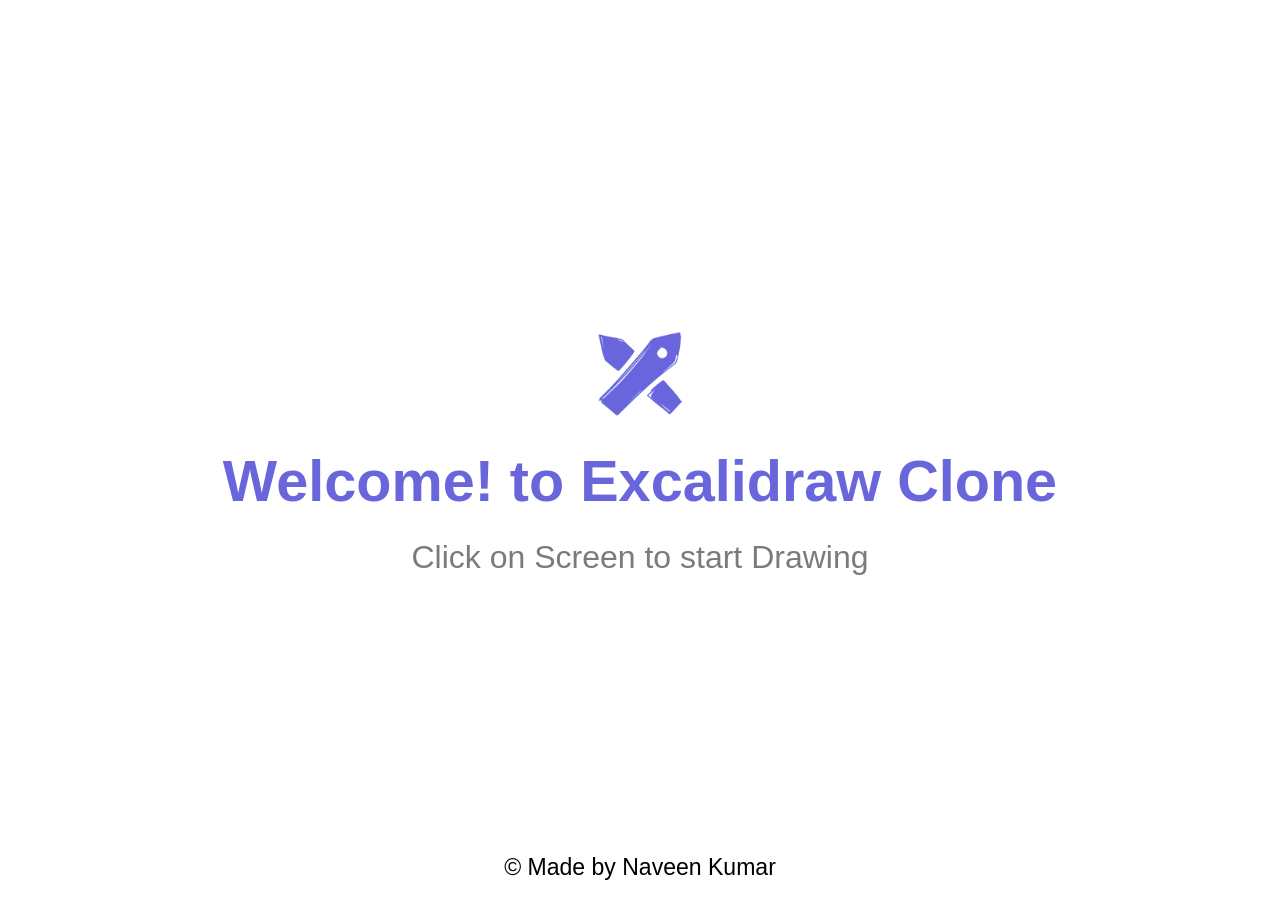
==== index.html @ 4516782e "v1" ====
<!DOCTYPE html>
<html lang="en">
  <head>
    <meta charset="UTF-8" />
    <meta name="viewport" content="width=device-width, initial-scale=1.0" />
    <title>Excalidraw</title>
    <!-- Favicon -->
    <link
      rel="shortcut icon"
      href="./Assets/favicon-32x32.png"
      type="image/x-icon"
    />
    <!-- CSS Link -->
    <link rel="stylesheet" href="style.css" />
    <!-- Font Awesome Links  -->
    <link
      rel="stylesheet"
      href="https://site-assets.fontawesome.com/releases/v6.4.2/css/all.css"
    />
    <link
      rel="stylesheet"
      href="https://site-assets.fontawesome.com/releases/v6.4.2/css/sharp-solid.css"
    />
    <link
      rel="stylesheet"
      href="https://site-assets.fontawesome.com/releases/v6.4.2/css/sharp-regular.css"
    />
    <link
      rel="stylesheet"
      href="https://site-assets.fontawesome.com/releases/v6.4.2/css/sharp-light.css"
    />
    <link
      rel="stylesheet"
      href="https://use.fortawesome.com/kits/1ce05b4b/publications/125785/woff2.css"
      media="all"
    />
  </head>
  <body>
      <div id="root">
        <div class="top-menu">
          <div class="drawer-btn">
            <button type="button" onclick="openEditing()">
              <i class="fa-light fa-palette"></i>
            </button>
          </div>
          <div class="tool-div">
            <div class="tools-menu">
              <div id="locker" class="icon-div tool">
                <i class="fa-light fa-unlock"></i>
              </div>
              <div class="vertical-line"></div>
              <div id="hand" class="icon-div tool">
                <i class="fa-light fa-hand"></i>
              </div>
              <div id="pointer" class="icon-div tool active-btn">
                <i class="fa-solid fa-arrow-pointer" style="color: #6965db"></i>
                <span class="icon-num">1</span>
              </div>
              <div id="pencil" class="icon-div tool">
                <i class="fa-light fa-pencil"></i>
                <span class="icon-num">2</span>
              </div>
              <div id="eraser" class="icon-div tool">
                <i class="fa-light fa-eraser"></i>
                <span class="icon-num">3</span>
              </div>
              <div id="line" class="icon-div tool">
                <i class="fa-light fa-dash"></i>
                <span class="icon-num">4</span>
              </div>
              <div id="square" class="icon-div tool">
                <i class="fa-light fa-square"></i>
                <span class="icon-num">5</span>
              </div>
              <div id="circle" class="icon-div tool">
                <i class="fa-light fa-circle"></i>
                <span class="icon-num">6</span>
              </div>
              <div id="diamond" class="icon-div tool">
                <i class="fa-light fa-diamond"></i>
                <span class="icon-num">7</span>
              </div>
              <div id="arrow" class="icon-div tool">
                <i class="fa-light fa-arrow-right-long"></i>
                <span class="icon-num">8</span>
              </div>
              <div id="other-btn" class="icon-div tool">
                <i class="fa-light fa-font"></i>
                <span class="icon-num">9</span>
              </div>
              <div id="save-img" class="icon-div">
                <i class="fa-light fa-image"></i>
                <span class="icon-num">0</span>
              </div>
              <div class="vertical-line"></div>
              <div id="other-btn" class="icon-div tool">
                <i class="fa-light fa-shapes"></i>
              </div>
            </div>
          </div>
          <div class="top-menu-right-div">
            <div class="collab">
              <i class="fa-light fa-user-group" style="color: #ffffff"></i>
            </div>
            <div class="library">
              <i class="fa-regular fa-book-open"></i>
              <span>Library</span>
            </div>
          </div>
        </div>
        <section class="editing-div">
          <div class="editing-inner-div1">
            <p style="font-size: 12px;">Stroke Color</p>
            <div class="editing-inner-div2">
              <div class="readymade-color" style="background: black;"></div>
              <div class="readymade-color" style="background: #e03131;"></div>
              <div class="readymade-color" style="background: #2f9e44;"></div>
              <div class="readymade-color" style="background: #1971c2;"></div>
              <div class="vertical-line"></div>
              <input id="color-picker" class="color-picker" type="color" value="#ffdd00">
            </div>
          </div>
          <div class="editing-inner-div1">
            <p style="font-size: 12px;">Canvas Background</p>
            <div class="editing-inner-div2">
              <div class="bg-readymade-color" style="background: #ffec99;"></div>
              <div class="bg-readymade-color" style="background: #a5d8ff;"></div>
              <div class="bg-readymade-color" style="background: #b2f2bb;"></div>
              <div class="bg-readymade-color" style="background: #ffc9c9;"></div>
              <div class="vertical-line"></div>
              <input id="color-picker-bg" class="color-picker" type="color" value="#ededed">
            </div>
          </div>
          <div class="editing-inner-div1" style="display: flex; align-items: center; gap: 6px;">
            <input type="checkbox" id="fill-color">
            <label for="fill-color" style="font-size: 12px; ">Fill color</label>
          </div>
          <div class="editing-inner-div1">
            <p style="font-size: 12px;">Stroke Width</p>
            <input type="range" id="size-slider" min="2" max="30" value="5" style="width: 100%;">
          </div>
          <div style="display: flex; justify-content: center;">
            <button class="clear-canvas">Clear Canvas</button>
          </div>
        </section>
        <canvas id="canvas"></canvas>
        <div class="intro">
          <div>
            <img src="./Assets/android-chrome-512x512.png" width="100vw"/>
            <h1>Welcome! to Excalidraw Clone</h1>
            <p>Click on Screen to start Drawing</p>
          </div>
          <div class="intro-foot">© Made by Naveen Kumar</div>
        </div>
        <div id="foot">
          <div class="foot-left">
            <div class="zoom-div">
              <div class="decrease"><i class="fa-regular fa-minus"></i></div>
              <div class="percentage">100%</div>
              <div class="increase"><i class="fa-regular fa-plus"></i></div>
            </div>
            <div class="undo-redo-div">
              <div id="undo" class="undo">
                <i class="fa-regular fa-rotate-left"></i>
              </div>
              <div id="redo" class="redo">
                <i class="fa-regular fa-rotate-right"></i>
              </div>
            </div>
          </div>
          <div class="foot-right">
            <div class="encript">
              <i
                class="fa-solid fa-shield-check"
                style="color: #6965db; cursor: pointer"
              ></i>
            </div>
            <div class="help">
              <i class="fa-regular fa-circle-question"></i>
            </div>
          </div>
        </div>
      </div>
  </body>
  <script src="script.js"></script>
  <script src="shapesFunction.js"></script>
  <script src="undoRedo.js"></script>
  <script src="otherFn.js"></script>
</html>
---- style.css ----
@font-face {
  font-family: "Virgil";
  src: url("Virgil.woff2");
  font-display: swap;
}
:root {
  --white: #ffffff;
  --hover: #7a7a7a;
  --icon_num: #b8b8b8;
  --grey-border: rgb(196, 196, 196);
  --theme: #6965db;
  --light-theme: #e3e2fe;
  --dark-theme: #030064;
  --text-color: #7b7b7b;
}
* {
  margin: 0;
  padding: 0;
  box-sizing: border-box;
  font-family: sans-serif;
}
#root {
  height: 100vh;
  width: 100vw;
  overflow-x: hidden;
  display: flex;
  flex-direction: column;
  justify-content: space-between;
  position: relative;
  /* overflow: hidden; */
}

/* canvas styling */
#canvas{
  height: 100vh;
  width: 100vw;
  position: absolute;
  z-index: 5;
}
/* welcome msg css */
.intro{
  height: 100vh;
  width: 100%;
  position: absolute;
  display: flex;
  flex-direction: column;
  justify-content: center;
  align-items: center;
  color: var(--theme);
  z-index: 11;
  background-color: var(--white);
}
.intro > div{
  display: flex;
  flex-direction: column;
  justify-content: center;
  align-items: center;
}
.intro > div > h1{
  text-align: center;
  font-size: 4.5vw;
  line-height: 2;
}
.intro > div > p{
  font-size: 2.5vw;
  color: var(--text-color);
}
.intro-foot{
  position: absolute;
  bottom: 1.2rem;
  font-size: 1.8vw;
  color: black;
}

/* top menu css */
.top-menu {
  position: absolute;
  top: 1rem;
  display: flex;
  justify-content: space-between;
  gap: 1rem;
  height: 45px;
  width: 100vw;
  padding-inline: 1rem;

}
.drawer-btn > button {
  width: 36px;
  height: 36px;
  background-color:var(--white);
  border: 1px solid var(--grey-border);
  border-radius: 8px;
  cursor: pointer;
  font-size: large;
}
.tool-div{
    box-shadow: 0px 0px 3px var(--grey-border);
    border-radius: 8px;
    background-color:var(--white);
    z-index: 10;
}
.tools-menu {
  height: 45px;
  width: 550px;
  display: flex;
  align-items: center;
  gap: 5px;
  padding-inline: 5px;
  border-radius: 8px;
  z-index: 1;
}
.vertical-line {
  border-right: 1px solid var(--grey-border);
  height: 24px;
}
.icon-div {
  width: 36px;
  height: 36px;
  font-size: 14px;
  border-radius: 8px;
  display: flex;
  align-items: center;
  justify-content: center;
  cursor: pointer;
  position: relative;
}
.icon-div:hover{
  background-color: var(--light-theme);
}
.icon-div span {
  font-size: 10px;
  color: var(--icon_num);
  position: absolute;
  bottom: 4px;
  right: 4px;
}
/* active tool button on click with js */
.active-btn{
  background-color: var(--light-theme);
  color: var(--dark-theme);

  && span{
    color: var(--dark-theme);
  }
}
/* making them front using z-insex */
.drawer-btn,
.collab,
.library,
.zoom-div,
.undo-redo-div,
.encript >  i,
.help{
  z-index: 10;
}
/* btn hover effect */
.drawer-btn>button:hover,
.library:hover,
.decrease:hover,
.increase:hover,
.undo:hover,
.redo:hover,
.help:hover {
  background-color: rgb(240, 240, 240);
}
/* btn click effects */
.drawer-btn button:active,
.icon-div:active,
.library:active,
.decrease:active,
.increase:active,
.undo:active,
.redo:active,
.help:active {
  border: 1px solid ;
}
.top-menu-right-div {
  display: flex;
  gap: 1rem;
}
.collab {
  width: 36px;
  height: 36px;
  font-size: 12px;
  display: flex;
  align-items: center;
  justify-content: center;
  border-radius: 8px;
  background-color: var(--theme);
  cursor: pointer;
}
.collab:hover {
  background-color: #605cc6;
}
.library {
  height: 36px;
  font-size: 12px;
  background-color:var(--white);
  border: 1px solid var(--grey-border);
  border-radius: 8px;
  display: flex;
  align-items: center;
  justify-content: center;
  gap: 0.5rem;
  padding-inline: 10px;
  cursor: pointer;
}
.library span {
  color: var(--text-color);
}

/* editing-div css: */
.editing-div{
  height: 285px;
  width: 200px;
  position: absolute;
  left: -100%;
  top: 80px;
  box-shadow: 0px 0px 3px var(--grey-border);
  border-radius: 8px;
  color: rgb(43, 43, 43);
  background-color:var(--white);
  padding: 8px;
  z-index: 10;
  transition: all .2s ease-in-out;
}
.hidden{
  display: none;
}
.editing-inner-div1{
  margin: 10px 0;
}
.editing-inner-div1 > p{
  line-height: 24px;
}
.editing-inner-div2{
  display: flex;
  align-items: center;
  flex-wrap: wrap;
  gap: 8px;
}
.readymade-color{
  border-radius: 6px;
  width: 27px;
  height: 26px;
}
.bg-readymade-color{
  border-radius: 6px;
  width: 27px;
  height: 26px;
}
/* color picker */
.color-picker{
  -webkit-appearance: none;
  -moz-appearance: none;
  appearance: none;
  width: 32px;
  height: 35px;
  border: none;
  border-radius: 8px;
  background-color: transparent;
  cursor: pointer;
}
.color-picker::-webkit-color-swatch{
  border-radius: 8px;
  /* border:none; */
}
.color-picker::-moz-color-swatch{
  border-radius: 8px;
  border:none;
}
.clear-canvas{
  border: none;
  background-color: var(--light-theme);
  border-radius: 8px;
  padding: 8px 10px;
  color: var(--dark-theme);
}
.clear-canvas:active{
  border: 1px solid;
}
/* editing div css ends here */

/* foot css */
#foot {
  position: absolute;
  height: 45px;
  width: 100%;
  padding-inline: 1rem;
  bottom: 1rem;
  display: flex;
  justify-content: space-between;
}
.foot-left {
  display: flex;
  gap: 1rem;
}
.zoom-div {
  height: 36px;
  border: 1px solid var(--grey-border);
  background-color:var(--white);
  border-radius: 8px;
  display: flex;
  justify-content: center;
  align-items: center;
}
.decrease,
.increase {
  font-size: 12px;
  display: flex;
  align-items: center;
  justify-content: center;
  width: 36px;
}
.decrease {
  height: 100%;
  border-right: 1px solid var(--grey-border);
  border-top-left-radius: 8px;
  border-bottom-left-radius: 8px;
  cursor: pointer;
}
.increase {
  height: 100%;
  border-left: 1px solid var(--grey-border);
  cursor: pointer;
  border-top-right-radius: 8px;
  border-bottom-right-radius: 8px;
}
.percentage {
  padding-inline: 10px;
  color: var(--text-color);
  font-size: 14px;
}
.undo-redo-div {
  height: 36px;
  font-size: 12px;
  background-color:var(--white);
  border: 1px solid var(--grey-border);
  border-radius: 8px;
  display: flex;
  justify-content: center;
  align-items: center;
}
.undo {
  width: 36px;
  height: 100%;
  display: flex;
  justify-content: center;
  align-items: center;
  border-top-left-radius: 8px;
  border-bottom-left-radius: 8px;
  cursor: pointer;
}
.redo {
  width: 36px;
  height: 100%;
  border-left: 1px solid var(--grey-border);
  border-top-right-radius: 8px;
  border-bottom-right-radius: 8px;
  display: flex;
  justify-content: center;
  align-items: center;
  cursor: pointer;
}
.foot-right {
  display: flex;
  gap: 1rem;
}
.encript {
  height: 36px;
  width: 36px;
  font-size: 20px;
  display: flex;
  align-items: center;
  justify-content: center;
}
.help {
  display: flex;
  align-items: center;
  justify-content: center;
  height: 36px;
  width: 36px;
  font-size: 13px;
  background-color:var(--white);
  border: 1px solid var(--grey-border);
  border-radius: 8px;
  cursor: pointer;
}
/* foot css ends here */

/* tablet view & mobile view */
@media screen and (max-width: 768px) {
  .collab,
  .library,
  .encript,
  .help {
    display: none;
  }
  .tool-div {
    overflow-x: scroll;
    &::-webkit-scrollbar {
        display: none;
      }
  }
  .foot-left {
    flex-grow: 1;
    justify-content: space-between;
  }
  .undo-redo-div{
    flex-grow: 1;
  }
  .undo,
  .redo{
    flex-grow: 1;
  }
}
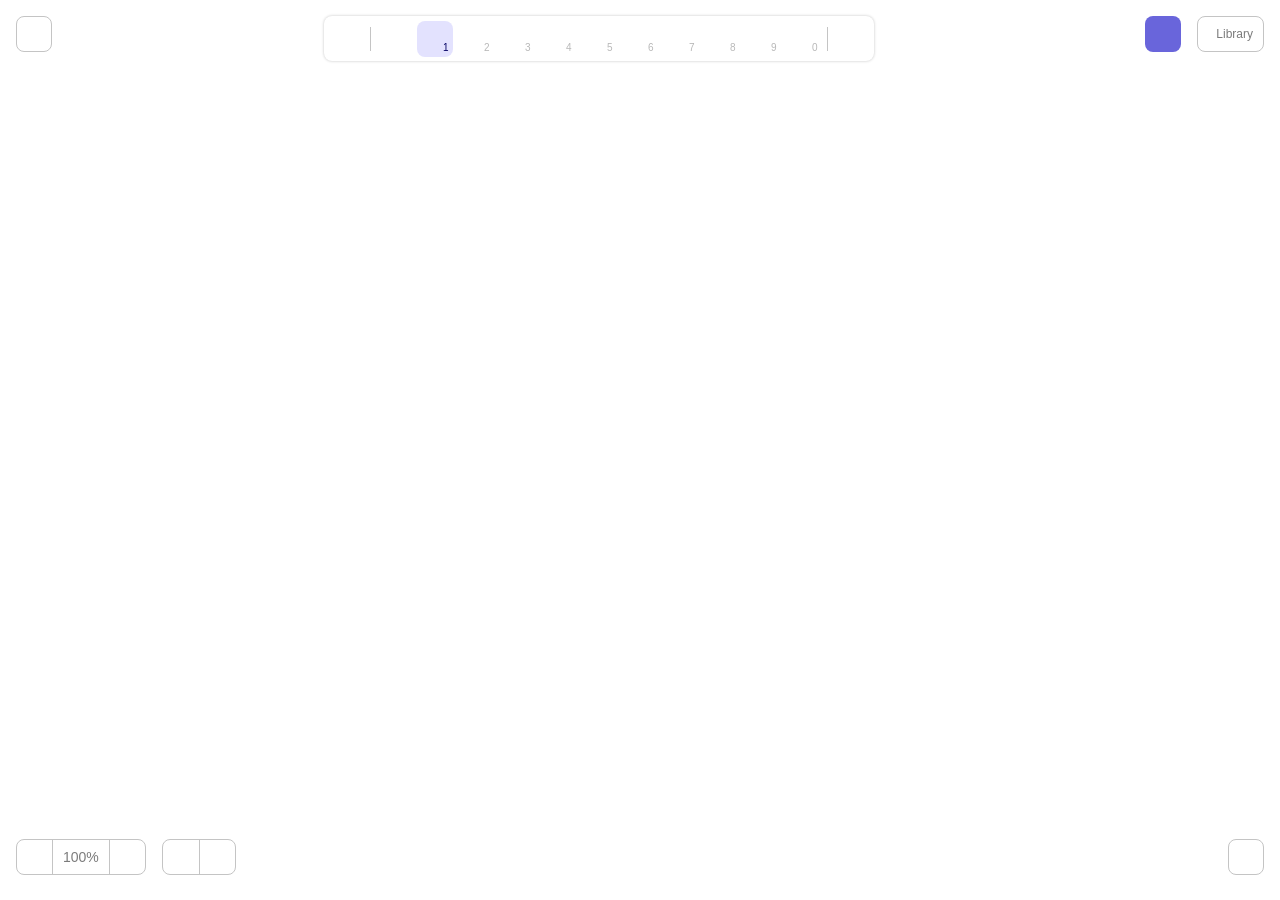
==== commit 3a812eba: "v1.3" ====
--- a/index.html
+++ b/index.html
@@ -36,154 +36,165 @@
     />
   </head>
   <body>
-      <div id="root">
-        <div class="top-menu">
-          <div class="drawer-btn">
-            <button type="button" onclick="openEditing()">
-              <i class="fa-light fa-palette"></i>
-            </button>
-          </div>
-          <div class="tool-div">
-            <div class="tools-menu">
-              <div id="locker" class="icon-div tool">
-                <i class="fa-light fa-unlock"></i>
-              </div>
-              <div class="vertical-line"></div>
-              <div id="hand" class="icon-div tool">
-                <i class="fa-light fa-hand"></i>
-              </div>
-              <div id="pointer" class="icon-div tool active-btn">
-                <i class="fa-solid fa-arrow-pointer" style="color: #6965db"></i>
-                <span class="icon-num">1</span>
-              </div>
-              <div id="pencil" class="icon-div tool">
-                <i class="fa-light fa-pencil"></i>
-                <span class="icon-num">2</span>
-              </div>
-              <div id="eraser" class="icon-div tool">
-                <i class="fa-light fa-eraser"></i>
-                <span class="icon-num">3</span>
-              </div>
-              <div id="line" class="icon-div tool">
-                <i class="fa-light fa-dash"></i>
-                <span class="icon-num">4</span>
-              </div>
-              <div id="square" class="icon-div tool">
-                <i class="fa-light fa-square"></i>
-                <span class="icon-num">5</span>
-              </div>
-              <div id="circle" class="icon-div tool">
-                <i class="fa-light fa-circle"></i>
-                <span class="icon-num">6</span>
-              </div>
-              <div id="diamond" class="icon-div tool">
-                <i class="fa-light fa-diamond"></i>
-                <span class="icon-num">7</span>
-              </div>
-              <div id="arrow" class="icon-div tool">
-                <i class="fa-light fa-arrow-right-long"></i>
-                <span class="icon-num">8</span>
-              </div>
-              <div id="other-btn" class="icon-div tool">
-                <i class="fa-light fa-font"></i>
-                <span class="icon-num">9</span>
-              </div>
-              <div id="save-img" class="icon-div">
-                <i class="fa-light fa-image"></i>
-                <span class="icon-num">0</span>
-              </div>
-              <div class="vertical-line"></div>
-              <div id="other-btn" class="icon-div tool">
-                <i class="fa-light fa-shapes"></i>
-              </div>
-            </div>
-          </div>
-          <div class="top-menu-right-div">
-            <div class="collab">
-              <i class="fa-light fa-user-group" style="color: #ffffff"></i>
-            </div>
-            <div class="library">
-              <i class="fa-regular fa-book-open"></i>
-              <span>Library</span>
-            </div>
-          </div>
-        </div>
-        <section class="editing-div">
-          <div class="editing-inner-div1">
-            <p style="font-size: 12px;">Stroke Color</p>
-            <div class="editing-inner-div2">
-              <div class="readymade-color" style="background: black;"></div>
-              <div class="readymade-color" style="background: #e03131;"></div>
-              <div class="readymade-color" style="background: #2f9e44;"></div>
-              <div class="readymade-color" style="background: #1971c2;"></div>
-              <div class="vertical-line"></div>
-              <input id="color-picker" class="color-picker" type="color" value="#ffdd00">
-            </div>
-          </div>
-          <div class="editing-inner-div1">
-            <p style="font-size: 12px;">Canvas Background</p>
-            <div class="editing-inner-div2">
-              <div class="bg-readymade-color" style="background: #ffec99;"></div>
-              <div class="bg-readymade-color" style="background: #a5d8ff;"></div>
-              <div class="bg-readymade-color" style="background: #b2f2bb;"></div>
-              <div class="bg-readymade-color" style="background: #ffc9c9;"></div>
-              <div class="vertical-line"></div>
-              <input id="color-picker-bg" class="color-picker" type="color" value="#ededed">
-            </div>
-          </div>
-          <div class="editing-inner-div1" style="display: flex; align-items: center; gap: 6px;">
-            <input type="checkbox" id="fill-color">
-            <label for="fill-color" style="font-size: 12px; ">Fill color</label>
-          </div>
-          <div class="editing-inner-div1">
-            <p style="font-size: 12px;">Stroke Width</p>
-            <input type="range" id="size-slider" min="2" max="30" value="5" style="width: 100%;">
-          </div>
-          <div style="display: flex; justify-content: center;">
-            <button class="clear-canvas">Clear Canvas</button>
-          </div>
-        </section>
-        <canvas id="canvas"></canvas>
-        <div class="intro">
-          <div>
-            <img src="./Assets/android-chrome-512x512.png" width="100vw"/>
-            <h1>Welcome! to Excalidraw Clone</h1>
-            <p>Click on Screen to start Drawing</p>
-          </div>
-          <div class="intro-foot">© Made by Naveen Kumar</div>
-        </div>
-        <div id="foot">
-          <div class="foot-left">
-            <div class="zoom-div">
-              <div class="decrease"><i class="fa-regular fa-minus"></i></div>
-              <div class="percentage">100%</div>
-              <div class="increase"><i class="fa-regular fa-plus"></i></div>
-            </div>
-            <div class="undo-redo-div">
-              <div id="undo" class="undo">
-                <i class="fa-regular fa-rotate-left"></i>
-              </div>
-              <div id="redo" class="redo">
-                <i class="fa-regular fa-rotate-right"></i>
-              </div>
-            </div>
-          </div>
-          <div class="foot-right">
-            <div class="encript">
-              <i
-                class="fa-solid fa-shield-check"
-                style="color: #6965db; cursor: pointer"
-              ></i>
-            </div>
-            <div class="help">
-              <i class="fa-regular fa-circle-question"></i>
-            </div>
-          </div>
-        </div>
-      </div>
+    <div class="top-menu">
+      <div class="drawer-btn">
+        <button type="button" onclick="openEditing()">
+          <i class="fa-light fa-palette"></i>
+        </button>
+      </div>
+      <div class="tool-div">
+        <div class="tools-menu">
+          <div id="lock" class="icon-div">
+            <i class="fa-light fa-unlock"></i>
+          </div>
+          <div class="vertical-line"></div>
+          <div id="hand" class="icon-div tool">
+            <i class="fa-light fa-hand"></i>
+          </div>
+          <div id="pointer" class="icon-div tool active-btn">
+            <i class="fa-solid fa-arrow-pointer" style="color: #6965db"></i>
+            <span class="icon-num">1</span>
+          </div>
+          <div id="pencil" class="icon-div tool">
+            <i class="fa-light fa-pencil"></i>
+            <span class="icon-num">2</span>
+          </div>
+          <div id="eraser" class="icon-div tool">
+            <i class="fa-light fa-eraser"></i>
+            <span class="icon-num">3</span>
+          </div>
+          <div id="line" class="icon-div tool">
+            <i class="fa-light fa-dash"></i>
+            <span class="icon-num">4</span>
+          </div>
+          <div id="square" class="icon-div tool">
+            <i class="fa-light fa-square"></i>
+            <span class="icon-num">5</span>
+          </div>
+          <div id="circle" class="icon-div tool">
+            <i class="fa-light fa-circle"></i>
+            <span class="icon-num">6</span>
+          </div>
+          <div id="diamond" class="icon-div tool">
+            <i class="fa-light fa-diamond"></i>
+            <span class="icon-num">7</span>
+          </div>
+          <div id="arrow" class="icon-div tool">
+            <i class="fa-light fa-arrow-right-long"></i>
+            <span class="icon-num">8</span>
+          </div>
+          <div id="other-btn" class="icon-div tool">
+            <i class="fa-light fa-font"></i>
+            <span class="icon-num">9</span>
+          </div>
+          <div id="save-img" class="icon-div">
+            <i class="fa-light fa-image"></i>
+            <span class="icon-num">0</span>
+          </div>
+          <div class="vertical-line"></div>
+          <div id="other-btn" class="icon-div tool">
+            <i class="fa-light fa-shapes"></i>
+          </div>
+        </div>
+      </div>
+      <div class="top-menu-right-div">
+        <div class="collab">
+          <i class="fa-light fa-user-group" style="color: #ffffff"></i>
+        </div>
+        <div class="library">
+          <i class="fa-regular fa-book-open"></i>
+          <span>Library</span>
+        </div>
+      </div>
+    </div>
+    <section class="editing-div">
+      <div class="editing-inner-div1">
+        <p style="font-size: 12px">Stroke Color</p>
+        <div class="editing-inner-div2">
+          <div class="readymade-color" style="background: black"></div>
+          <div class="readymade-color" style="background: #e03131"></div>
+          <div class="readymade-color" style="background: #2f9e44"></div>
+          <div class="readymade-color" style="background: #1971c2"></div>
+          <div class="vertical-line"></div>
+          <input
+            id="color-picker"
+            class="color-picker"
+            type="color"
+            value="#ffdd00"
+          />
+        </div>
+      </div>
+      <div class="editing-inner-div1">
+        <p style="font-size: 12px">Canvas Background</p>
+        <div class="editing-inner-div2">
+          <div class="bg-readymade-color" style="background: #ffec99"></div>
+          <div class="bg-readymade-color" style="background: #a5d8ff"></div>
+          <div class="bg-readymade-color" style="background: #b2f2bb"></div>
+          <div class="bg-readymade-color" style="background: #ffc9c9"></div>
+          <div class="vertical-line"></div>
+          <input
+            id="color-picker-bg"
+            class="color-picker"
+            type="color"
+            value="#ededed"
+          />
+        </div>
+      </div>
+      <div
+        class="editing-inner-div1"
+        style="display: flex; align-items: center; gap: 6px"
+      >
+        <input type="checkbox" id="fill-color" />
+        <label for="fill-color" style="font-size: 12px">Fill color</label>
+      </div>
+      <div class="editing-inner-div1">
+        <p style="font-size: 12px">Stroke Width</p>
+        <input
+          type="range"
+          id="size-slider"
+          min="2"
+          max="30"
+          value="5"
+          style="width: 100%"
+        />
+      </div>
+      <div style="display: flex; justify-content: center">
+        <button class="clear-canvas">Clear Canvas</button>
+      </div>
+    </section>
+    <canvas id="canvas"></canvas>
+    <div id="foot">
+      <div class="foot-left">
+        <div class="zoom-div">
+          <div class="decrease"><i class="fa-regular fa-minus"></i></div>
+          <div class="percentage">100%</div>
+          <div class="increase"><i class="fa-regular fa-plus"></i></div>
+        </div>
+        <div class="undo-redo-div">
+          <div id="undo" class="undo">
+            <i class="fa-regular fa-rotate-left"></i>
+          </div>
+          <div id="redo" class="redo">
+            <i class="fa-regular fa-rotate-right"></i>
+          </div>
+        </div>
+      </div>
+      <div class="foot-right">
+        <div class="encript">
+          <i
+            class="fa-solid fa-shield-check"
+            style="color: #6965db; cursor: pointer"
+          ></i>
+        </div>
+        <div class="help">
+          <i class="fa-regular fa-circle-question"></i>
+        </div>
+      </div>
+    </div>
   </body>
   <script src="script.js"></script>
   <script src="shapesFunction.js"></script>
   <script src="undoRedo.js"></script>
   <script src="otherFn.js"></script>
+  <script src="touchFn.js"></script>
 </html>
--- a/style.css
+++ b/style.css
@@ -22,7 +22,7 @@
 #root {
   height: 100vh;
   width: 100vw;
-  overflow-x: hidden;
+  /* overflow-x: hidden; */
   display: flex;
   flex-direction: column;
   justify-content: space-between;
@@ -32,8 +32,6 @@
 
 /* canvas styling */
 #canvas{
-  height: 100vh;
-  width: 100vw;
   position: absolute;
   z-index: 5;
 }
@@ -58,17 +56,17 @@
 }
 .intro > div > h1{
   text-align: center;
-  font-size: 4.5vw;
+  font-size: 4vw;
   line-height: 2;
 }
 .intro > div > p{
-  font-size: 2.5vw;
+  font-size: 2vw;
   color: var(--text-color);
 }
 .intro-foot{
   position: absolute;
-  bottom: 1.2rem;
-  font-size: 1.8vw;
+  bottom: 1.5rem;
+  font-size: 1.5vw;
   color: black;
 }
 
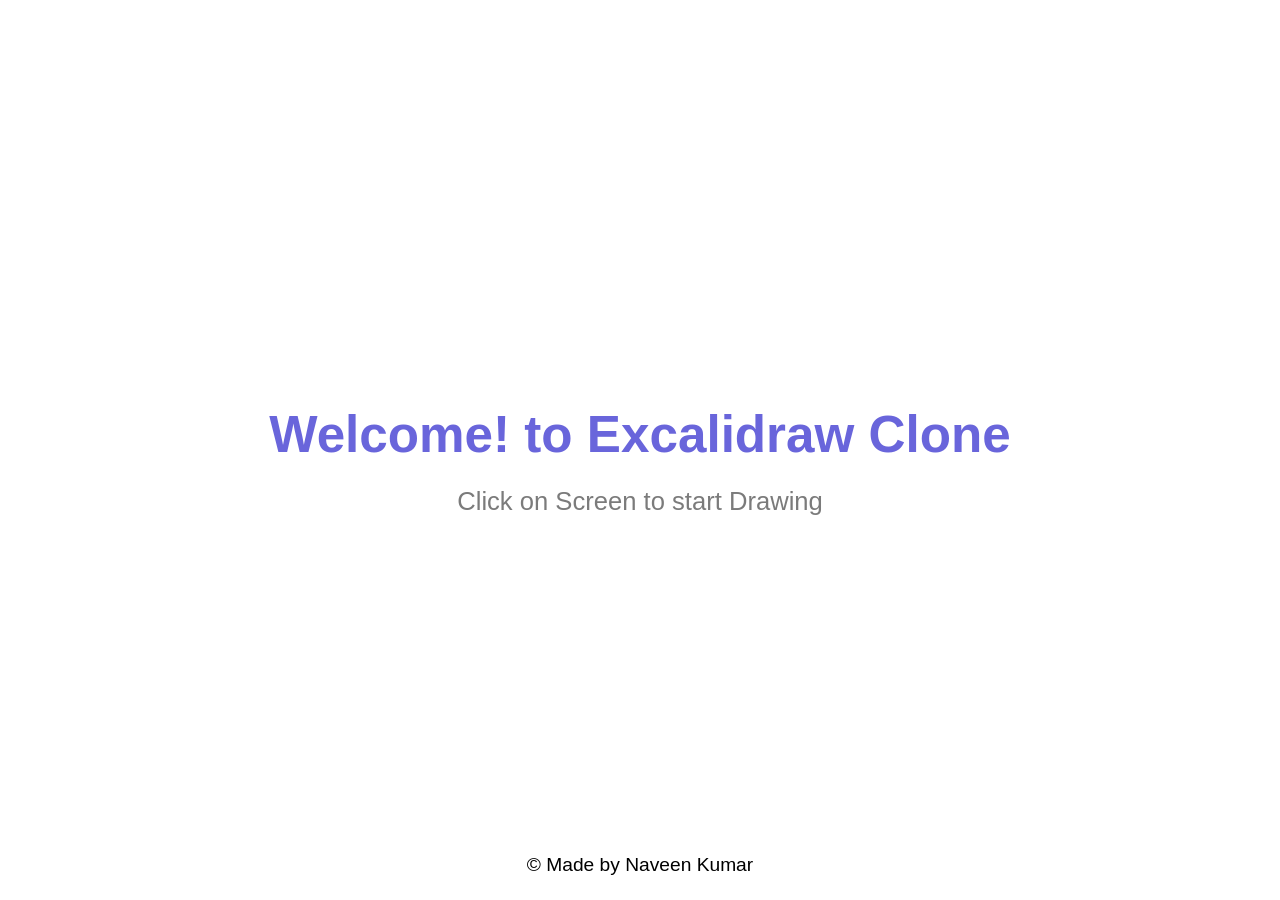
==== commit e3edb9c5: "v1.4" ====
--- a/index.html
+++ b/index.html
@@ -12,189 +12,22 @@
     />
     <!-- CSS Link -->
     <link rel="stylesheet" href="style.css" />
-    <!-- Font Awesome Links  -->
-    <link
-      rel="stylesheet"
-      href="https://site-assets.fontawesome.com/releases/v6.4.2/css/all.css"
-    />
-    <link
-      rel="stylesheet"
-      href="https://site-assets.fontawesome.com/releases/v6.4.2/css/sharp-solid.css"
-    />
-    <link
-      rel="stylesheet"
-      href="https://site-assets.fontawesome.com/releases/v6.4.2/css/sharp-regular.css"
-    />
-    <link
-      rel="stylesheet"
-      href="https://site-assets.fontawesome.com/releases/v6.4.2/css/sharp-light.css"
-    />
-    <link
-      rel="stylesheet"
-      href="https://use.fortawesome.com/kits/1ce05b4b/publications/125785/woff2.css"
-      media="all"
-    />
   </head>
   <body>
-    <div class="top-menu">
-      <div class="drawer-btn">
-        <button type="button" onclick="openEditing()">
-          <i class="fa-light fa-palette"></i>
-        </button>
+    <div class="intro">
+      <div>
+        <h1>Welcome! to Excalidraw Clone</h1>
+        <p>Click on Screen to start Drawing</p>
       </div>
-      <div class="tool-div">
-        <div class="tools-menu">
-          <div id="lock" class="icon-div">
-            <i class="fa-light fa-unlock"></i>
-          </div>
-          <div class="vertical-line"></div>
-          <div id="hand" class="icon-div tool">
-            <i class="fa-light fa-hand"></i>
-          </div>
-          <div id="pointer" class="icon-div tool active-btn">
-            <i class="fa-solid fa-arrow-pointer" style="color: #6965db"></i>
-            <span class="icon-num">1</span>
-          </div>
-          <div id="pencil" class="icon-div tool">
-            <i class="fa-light fa-pencil"></i>
-            <span class="icon-num">2</span>
-          </div>
-          <div id="eraser" class="icon-div tool">
-            <i class="fa-light fa-eraser"></i>
-            <span class="icon-num">3</span>
-          </div>
-          <div id="line" class="icon-div tool">
-            <i class="fa-light fa-dash"></i>
-            <span class="icon-num">4</span>
-          </div>
-          <div id="square" class="icon-div tool">
-            <i class="fa-light fa-square"></i>
-            <span class="icon-num">5</span>
-          </div>
-          <div id="circle" class="icon-div tool">
-            <i class="fa-light fa-circle"></i>
-            <span class="icon-num">6</span>
-          </div>
-          <div id="diamond" class="icon-div tool">
-            <i class="fa-light fa-diamond"></i>
-            <span class="icon-num">7</span>
-          </div>
-          <div id="arrow" class="icon-div tool">
-            <i class="fa-light fa-arrow-right-long"></i>
-            <span class="icon-num">8</span>
-          </div>
-          <div id="other-btn" class="icon-div tool">
-            <i class="fa-light fa-font"></i>
-            <span class="icon-num">9</span>
-          </div>
-          <div id="save-img" class="icon-div">
-            <i class="fa-light fa-image"></i>
-            <span class="icon-num">0</span>
-          </div>
-          <div class="vertical-line"></div>
-          <div id="other-btn" class="icon-div tool">
-            <i class="fa-light fa-shapes"></i>
-          </div>
-        </div>
-      </div>
-      <div class="top-menu-right-div">
-        <div class="collab">
-          <i class="fa-light fa-user-group" style="color: #ffffff"></i>
-        </div>
-        <div class="library">
-          <i class="fa-regular fa-book-open"></i>
-          <span>Library</span>
-        </div>
-      </div>
+      <div class="intro-foot">© Made by Naveen Kumar</div>
     </div>
-    <section class="editing-div">
-      <div class="editing-inner-div1">
-        <p style="font-size: 12px">Stroke Color</p>
-        <div class="editing-inner-div2">
-          <div class="readymade-color" style="background: black"></div>
-          <div class="readymade-color" style="background: #e03131"></div>
-          <div class="readymade-color" style="background: #2f9e44"></div>
-          <div class="readymade-color" style="background: #1971c2"></div>
-          <div class="vertical-line"></div>
-          <input
-            id="color-picker"
-            class="color-picker"
-            type="color"
-            value="#ffdd00"
-          />
-        </div>
-      </div>
-      <div class="editing-inner-div1">
-        <p style="font-size: 12px">Canvas Background</p>
-        <div class="editing-inner-div2">
-          <div class="bg-readymade-color" style="background: #ffec99"></div>
-          <div class="bg-readymade-color" style="background: #a5d8ff"></div>
-          <div class="bg-readymade-color" style="background: #b2f2bb"></div>
-          <div class="bg-readymade-color" style="background: #ffc9c9"></div>
-          <div class="vertical-line"></div>
-          <input
-            id="color-picker-bg"
-            class="color-picker"
-            type="color"
-            value="#ededed"
-          />
-        </div>
-      </div>
-      <div
-        class="editing-inner-div1"
-        style="display: flex; align-items: center; gap: 6px"
-      >
-        <input type="checkbox" id="fill-color" />
-        <label for="fill-color" style="font-size: 12px">Fill color</label>
-      </div>
-      <div class="editing-inner-div1">
-        <p style="font-size: 12px">Stroke Width</p>
-        <input
-          type="range"
-          id="size-slider"
-          min="2"
-          max="30"
-          value="5"
-          style="width: 100%"
-        />
-      </div>
-      <div style="display: flex; justify-content: center">
-        <button class="clear-canvas">Clear Canvas</button>
-      </div>
-    </section>
-    <canvas id="canvas"></canvas>
-    <div id="foot">
-      <div class="foot-left">
-        <div class="zoom-div">
-          <div class="decrease"><i class="fa-regular fa-minus"></i></div>
-          <div class="percentage">100%</div>
-          <div class="increase"><i class="fa-regular fa-plus"></i></div>
-        </div>
-        <div class="undo-redo-div">
-          <div id="undo" class="undo">
-            <i class="fa-regular fa-rotate-left"></i>
-          </div>
-          <div id="redo" class="redo">
-            <i class="fa-regular fa-rotate-right"></i>
-          </div>
-        </div>
-      </div>
-      <div class="foot-right">
-        <div class="encript">
-          <i
-            class="fa-solid fa-shield-check"
-            style="color: #6965db; cursor: pointer"
-          ></i>
-        </div>
-        <div class="help">
-          <i class="fa-regular fa-circle-question"></i>
-        </div>
-      </div>
-    </div>
+    <!-- js -->
+    <script>
+      //   Redirect to main page:---------
+      const intro = document.querySelector(".intro");
+      intro.addEventListener("click", () => {
+        window.location.href = "./index.html";
+      });
+    </script>
   </body>
-  <script src="script.js"></script>
-  <script src="shapesFunction.js"></script>
-  <script src="undoRedo.js"></script>
-  <script src="otherFn.js"></script>
-  <script src="touchFn.js"></script>
 </html>
--- a/style.css
+++ b/style.css
@@ -19,17 +19,6 @@
   box-sizing: border-box;
   font-family: sans-serif;
 }
-#root {
-  height: 100vh;
-  width: 100vw;
-  /* overflow-x: hidden; */
-  display: flex;
-  flex-direction: column;
-  justify-content: space-between;
-  position: relative;
-  /* overflow: hidden; */
-}
-
 /* canvas styling */
 #canvas{
   position: absolute;
@@ -288,6 +277,7 @@
   bottom: 1rem;
   display: flex;
   justify-content: space-between;
+  align-items: center;
 }
 .foot-left {
   display: flex;
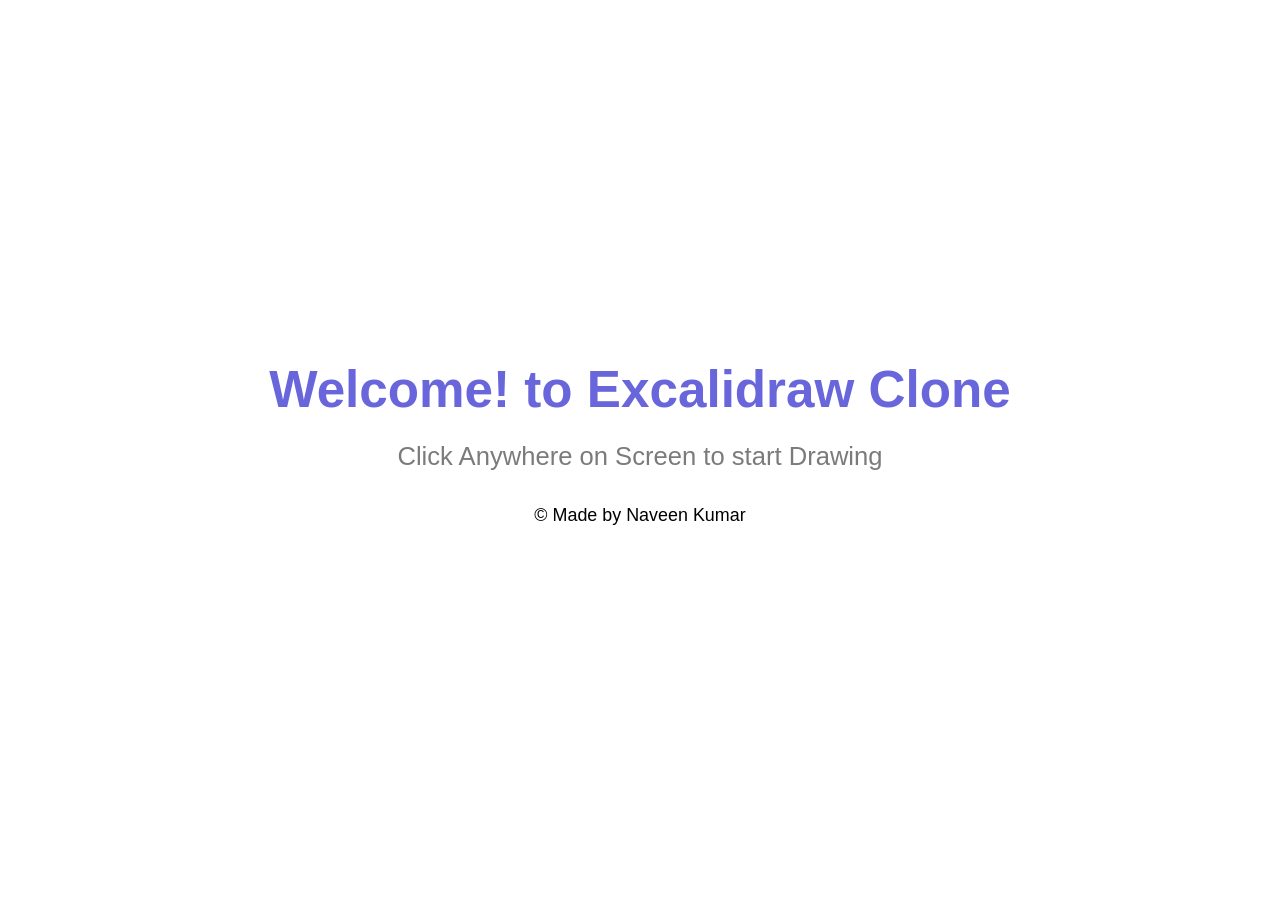
==== commit 5b96b439: "v1.5" ====
--- a/index.html
+++ b/index.html
@@ -12,22 +12,196 @@
     />
     <!-- CSS Link -->
     <link rel="stylesheet" href="style.css" />
+    <!-- Font Awesome Links  -->
+    <link
+      rel="stylesheet"
+      href="https://site-assets.fontawesome.com/releases/v6.4.2/css/all.css"
+    />
+    <link
+      rel="stylesheet"
+      href="https://site-assets.fontawesome.com/releases/v6.4.2/css/sharp-solid.css"
+    />
+    <link
+      rel="stylesheet"
+      href="https://site-assets.fontawesome.com/releases/v6.4.2/css/sharp-regular.css"
+    />
+    <link
+      rel="stylesheet"
+      href="https://site-assets.fontawesome.com/releases/v6.4.2/css/sharp-light.css"
+    />
+    <link
+      rel="stylesheet"
+      href="https://use.fortawesome.com/kits/1ce05b4b/publications/125785/woff2.css"
+      media="all"
+    />
   </head>
   <body>
+    <div class="top-menu">
+      <div class="drawer-btn">
+        <button type="button" onclick="openEditing()">
+          <i class="fa-light fa-palette"></i>
+        </button>
+      </div>
+      <div class="tool-div">
+        <div class="tools-menu">
+          <div id="lock" class="icon-div">
+            <i class="fa-light fa-unlock"></i>
+          </div>
+          <div class="vertical-line"></div>
+          <div id="hand" class="icon-div tool">
+            <i class="fa-light fa-hand"></i>
+          </div>
+          <div id="pointer" class="icon-div tool active-btn">
+            <i class="fa-solid fa-arrow-pointer" style="color: #6965db"></i>
+            <span class="icon-num">1</span>
+          </div>
+          <div id="pencil" class="icon-div tool">
+            <i class="fa-light fa-pencil"></i>
+            <span class="icon-num">2</span>
+          </div>
+          <div id="eraser" class="icon-div tool">
+            <i class="fa-light fa-eraser"></i>
+            <span class="icon-num">3</span>
+          </div>
+          <div id="line" class="icon-div tool">
+            <i class="fa-light fa-dash"></i>
+            <span class="icon-num">4</span>
+          </div>
+          <div id="square" class="icon-div tool">
+            <i class="fa-light fa-square"></i>
+            <span class="icon-num">5</span>
+          </div>
+          <div id="circle" class="icon-div tool">
+            <i class="fa-light fa-circle"></i>
+            <span class="icon-num">6</span>
+          </div>
+          <div id="diamond" class="icon-div tool">
+            <i class="fa-light fa-diamond"></i>
+            <span class="icon-num">7</span>
+          </div>
+          <div id="arrow" class="icon-div tool">
+            <i class="fa-light fa-arrow-right-long"></i>
+            <span class="icon-num">8</span>
+          </div>
+          <div id="other-btn" class="icon-div tool">
+            <i class="fa-light fa-font"></i>
+            <span class="icon-num">9</span>
+          </div>
+          <div id="save-img" class="icon-div">
+            <i class="fa-light fa-image"></i>
+            <span class="icon-num">0</span>
+          </div>
+          <div class="vertical-line"></div>
+          <div id="other-btn" class="icon-div tool">
+            <i class="fa-light fa-shapes"></i>
+          </div>
+        </div>
+      </div>
+      <div class="top-menu-right-div">
+        <div class="collab">
+          <i class="fa-light fa-user-group" style="color: #ffffff"></i>
+        </div>
+        <div class="library">
+          <i class="fa-regular fa-book-open"></i>
+          <span>Library</span>
+        </div>
+      </div>
+    </div>
+    <section class="editing-div">
+      <div class="editing-inner-div1">
+        <p style="font-size: 12px">Stroke Color</p>
+        <div class="editing-inner-div2">
+          <div class="readymade-color" style="background: black"></div>
+          <div class="readymade-color" style="background: #e03131"></div>
+          <div class="readymade-color" style="background: #2f9e44"></div>
+          <div class="readymade-color" style="background: #1971c2"></div>
+          <div class="vertical-line"></div>
+          <input
+            id="color-picker"
+            class="color-picker"
+            type="color"
+            value="#ffdd00"
+          />
+        </div>
+      </div>
+      <div class="editing-inner-div1">
+        <p style="font-size: 12px">Canvas Background</p>
+        <div class="editing-inner-div2">
+          <div class="bg-readymade-color" style="background: #ffec99"></div>
+          <div class="bg-readymade-color" style="background: #a5d8ff"></div>
+          <div class="bg-readymade-color" style="background: #b2f2bb"></div>
+          <div class="bg-readymade-color" style="background: #ffc9c9"></div>
+          <div class="vertical-line"></div>
+          <input
+            id="color-picker-bg"
+            class="color-picker"
+            type="color"
+            value="#ededed"
+          />
+        </div>
+      </div>
+      <div
+        class="editing-inner-div1"
+        style="display: flex; align-items: center; gap: 6px"
+      >
+        <input type="checkbox" id="fill-color" />
+        <label for="fill-color" style="font-size: 12px">Fill color</label>
+      </div>
+      <div class="editing-inner-div1">
+        <p style="font-size: 12px">Stroke Width</p>
+        <input
+          type="range"
+          id="size-slider"
+          min="2"
+          max="30"
+          value="5"
+          style="width: 100%"
+        />
+      </div>
+      <div style="display: flex; justify-content: center">
+        <button class="clear-canvas">Clear Canvas</button>
+      </div>
+    </section>
     <div class="intro">
       <div>
         <h1>Welcome! to Excalidraw Clone</h1>
-        <p>Click on Screen to start Drawing</p>
-      </div>
-      <div class="intro-foot">© Made by Naveen Kumar</div>
+        <p>Click Anywhere on Screen to start Drawing</p>
+        <span class="intro-foot">© Made by Naveen Kumar</span>
+      </div>
     </div>
-    <!-- js -->
-    <script>
-      //   Redirect to main page:---------
-      const intro = document.querySelector(".intro");
-      intro.addEventListener("click", () => {
-        window.location.href = "./index.html";
-      });
-    </script>
+    <canvas id="canvas"></canvas>
+    <div id="foot">
+      <div class="foot-left">
+        <div class="zoom-div">
+          <div class="decrease"><i class="fa-regular fa-minus"></i></div>
+          <div class="percentage">100%</div>
+          <div class="increase"><i class="fa-regular fa-plus"></i></div>
+        </div>
+        <div class="undo-redo-div">
+          <div id="undo" class="undo">
+            <i class="fa-regular fa-rotate-left"></i>
+          </div>
+          <div id="redo" class="redo">
+            <i class="fa-regular fa-rotate-right"></i>
+          </div>
+        </div>
+      </div>
+      <div class="foot-right">
+        <div class="encript">
+          <i
+            class="fa-solid fa-shield-check"
+            style="color: #6965db; cursor: pointer"
+          ></i>
+        </div>
+        <div class="help">
+          <i class="fa-regular fa-circle-question"></i>
+        </div>
+      </div>
+    </div>
   </body>
+  <script src="script.js"></script>
+  <script src="shapesFunction.js"></script>
+  <script src="undoRedo.js"></script>
+  <script src="otherFn.js"></script>
+  <script src="touchFn.js"></script>
 </html>
--- a/style.css
+++ b/style.css
@@ -53,10 +53,10 @@
   color: var(--text-color);
 }
 .intro-foot{
-  position: absolute;
   bottom: 1.5rem;
-  font-size: 1.5vw;
+  font-size: 1.4vw;
   color: black;
+  line-height: 5;
 }
 
 /* top menu css */
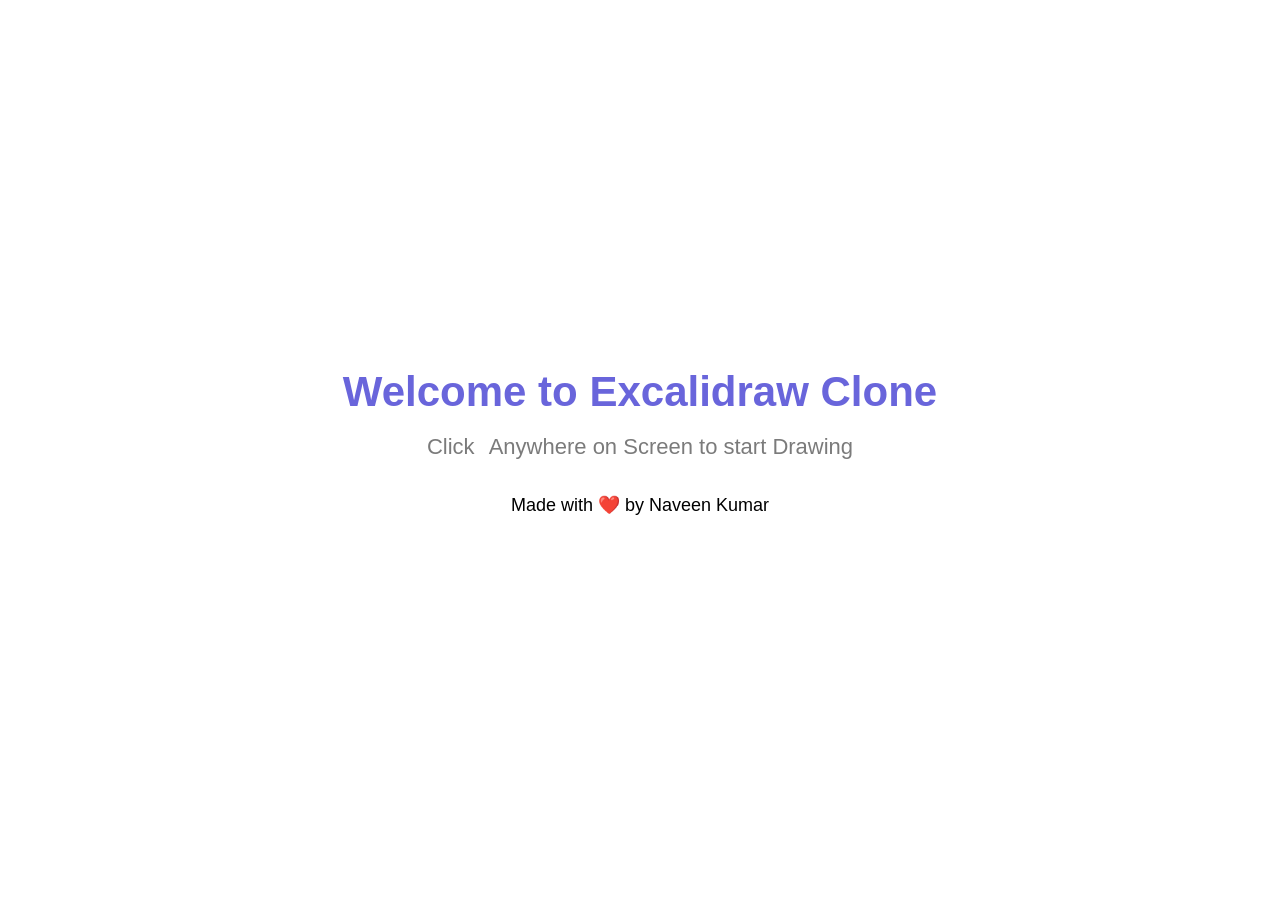
==== commit 2e728db3: "v1.6" ====
--- a/index.html
+++ b/index.html
@@ -47,7 +47,7 @@
           <div id="lock" class="icon-div">
             <i class="fa-light fa-unlock"></i>
           </div>
-          <div class="vertical-line"></div>
+          <div class="vertical-line v1"></div>
           <div id="hand" class="icon-div tool">
             <i class="fa-light fa-hand"></i>
           </div>
@@ -91,8 +91,8 @@
             <i class="fa-light fa-image"></i>
             <span class="icon-num">0</span>
           </div>
-          <div class="vertical-line"></div>
-          <div id="other-btn" class="icon-div tool">
+          <div class="vertical-line v2"></div>
+          <div id="shapes" class="icon-div tool">
             <i class="fa-light fa-shapes"></i>
           </div>
         </div>
@@ -164,9 +164,9 @@
     </section>
     <div class="intro">
       <div>
-        <h1>Welcome! to Excalidraw Clone</h1>
-        <p>Click Anywhere on Screen to start Drawing</p>
-        <span class="intro-foot">© Made by Naveen Kumar</span>
+        <h1>Welcome to Excalidraw Clone</h1>
+        <p>Click <span style="margin-right: 8px;"><i class="fa-solid fa-computer-mouse" style="color: #7b7b7b;"></i></span> Anywhere on Screen to start Drawing</p>
+        <span class="intro-foot">Made with ❤️ by Naveen Kumar</span>
       </div>
     </div>
     <canvas id="canvas"></canvas>
--- a/style.css
+++ b/style.css
@@ -33,6 +33,7 @@
   flex-direction: column;
   justify-content: center;
   align-items: center;
+  overflow-y: hidden;
   color: var(--theme);
   z-index: 11;
   background-color: var(--white);
@@ -45,16 +46,16 @@
 }
 .intro > div > h1{
   text-align: center;
-  font-size: 4vw;
+  font-size: 42px;
   line-height: 2;
 }
 .intro > div > p{
-  font-size: 2vw;
+  font-size: 22px;
   color: var(--text-color);
 }
 .intro-foot{
   bottom: 1.5rem;
-  font-size: 1.4vw;
+  font-size: 18px;
   color: black;
   line-height: 5;
 }
@@ -88,7 +89,7 @@
 }
 .tools-menu {
   height: 45px;
-  width: 550px;
+  width: max-content;
   display: flex;
   align-items: center;
   gap: 5px;
@@ -378,6 +379,9 @@
 
 /* tablet view & mobile view */
 @media screen and (max-width: 768px) {
+  #hand,
+  #shapes,
+  .v2,
   .collab,
   .library,
   .encript,
@@ -390,6 +394,17 @@
         display: none;
       }
   }
+  /* intro */
+  .intro > div > h1{
+    font-size: 30px;
+  }
+  .intro > div > p{
+    font-size: 16px;
+  }
+  .intro-foot{
+    font-size: 13px;
+  }
+  
   .foot-left {
     flex-grow: 1;
     justify-content: space-between;
@@ -401,4 +416,16 @@
   .redo{
     flex-grow: 1;
   }
+}
+
+@media screen and (max-width: 426px) {
+  .intro > div > h1{
+    font-size: 22px;
+  }
+  .intro > div > p{
+    font-size: 14px;
+  }
+  .intro-foot{
+    font-size: 12px;
+  }
 }
